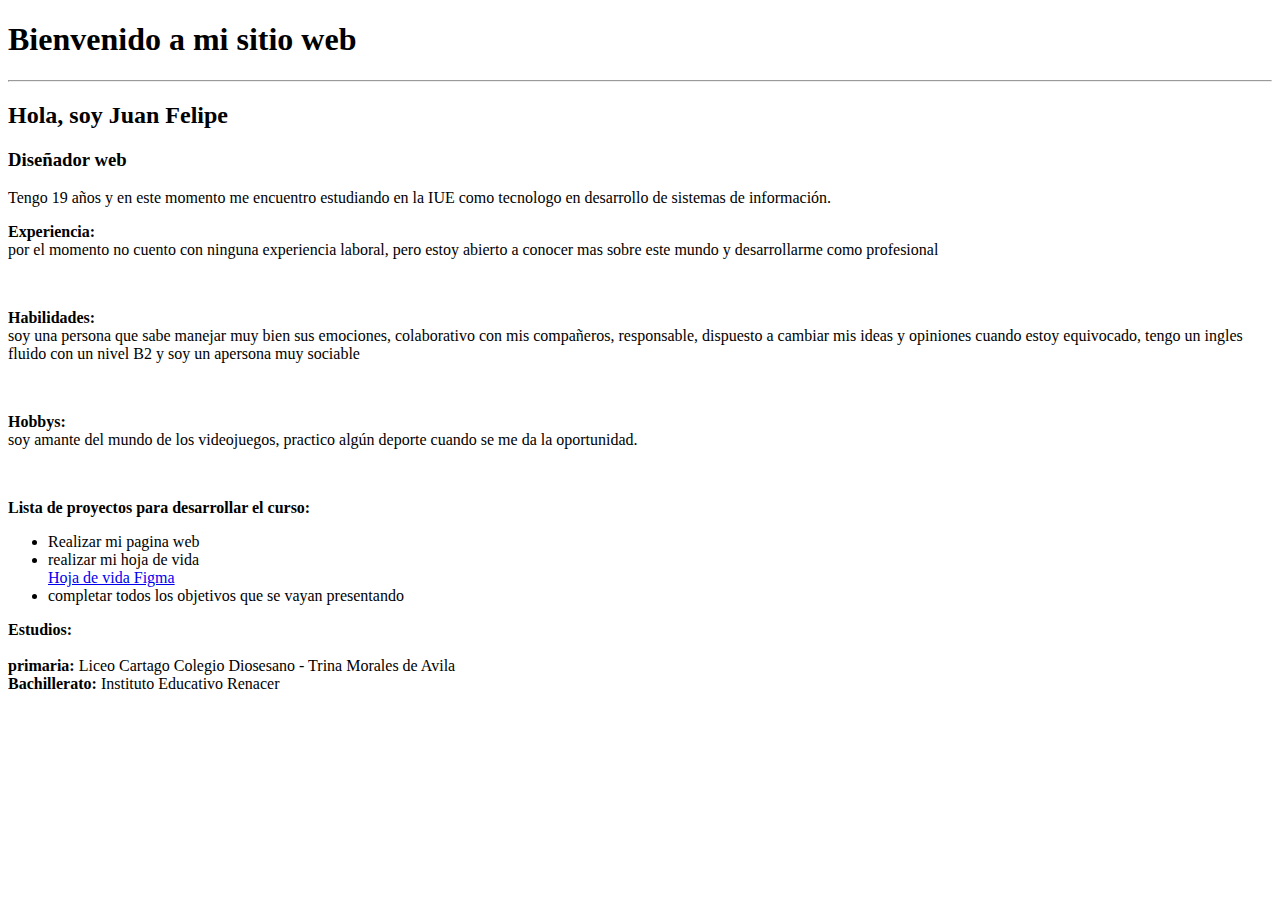
==== Pagina_SobreMi.html @ 54c022b4 "primera subida" ====
<!DOCTYPE html>
<html lang="en">
<head>
    <meta charset="UTF-8">
    <meta http-equiv="X-UA-Compatible" content="IE=edge">
    <meta name="viewport" content="width=device-width, initial-scale=1.0">
    <title>Sobre mi</title>
</head>
<body>
    <h1>Bienvenido a mi sitio web</h1>

  <hr>

  <p>
    <dl>
      <h2>Hola, soy Juan Felipe</h2>
    </dl>
    <dt>
      <h3>Diseñador web</h3>
    </dt>
  </p>


  <p>Tengo 19 años y en este momento
    me encuentro estudiando en la IUE
    como tecnologo en desarrollo de sistemas
    de información. </p>

  <p>
    <dl> <strong>Experiencia:</strong>
      <dt>
        por el momento no cuento con
        ninguna experiencia laboral, pero estoy
        abierto a conocer mas sobre este mundo y
        desarrollarme como profesional
      </dt>
    </dl>

    <br>

    <dl> <strong>Habilidades:</strong>
      <dt>
        soy una persona que sabe
        manejar muy bien sus emociones, colaborativo
        con mis compañeros, responsable, dispuesto a
        cambiar mis ideas y opiniones cuando estoy
        equivocado, tengo un ingles fluido con un
        nivel B2 y soy un apersona muy sociable
      </dt>
    </dl>

    <br>

    <dl> <strong>Hobbys:</strong>
      <dt>
        soy amante del mundo de los
        videojuegos, practico algún deporte cuando
        se me da la oportunidad.
      </dt>
    </dl>


  </p>

  <br>

  <p> <strong> Lista de proyectos para desarrollar el curso:</strong>

    <ul>
      <li>Realizar mi pagina web</li> 
      <li>realizar mi hoja de vida</li> <a href="https://www.figma.com/file/hfp55N60BN6HzHIBka7FPg/Presentacion1?node-id=0%3A1">Hoja de vida Figma</a>
      <li>completar todos los objetivos que se vayan presentando</li>
    </ul>

  </p>

  <strong>Estudios:</strong>
  <br>
  <br>
  <dt> <strong>primaria:</strong>
    Liceo Cartago
    Colegio Diosesano - Trina Morales de Avila
  </dt>
  <dt><strong>Bachillerato:</strong> Instituto Educativo Renacer</dt>
</body>
</html>
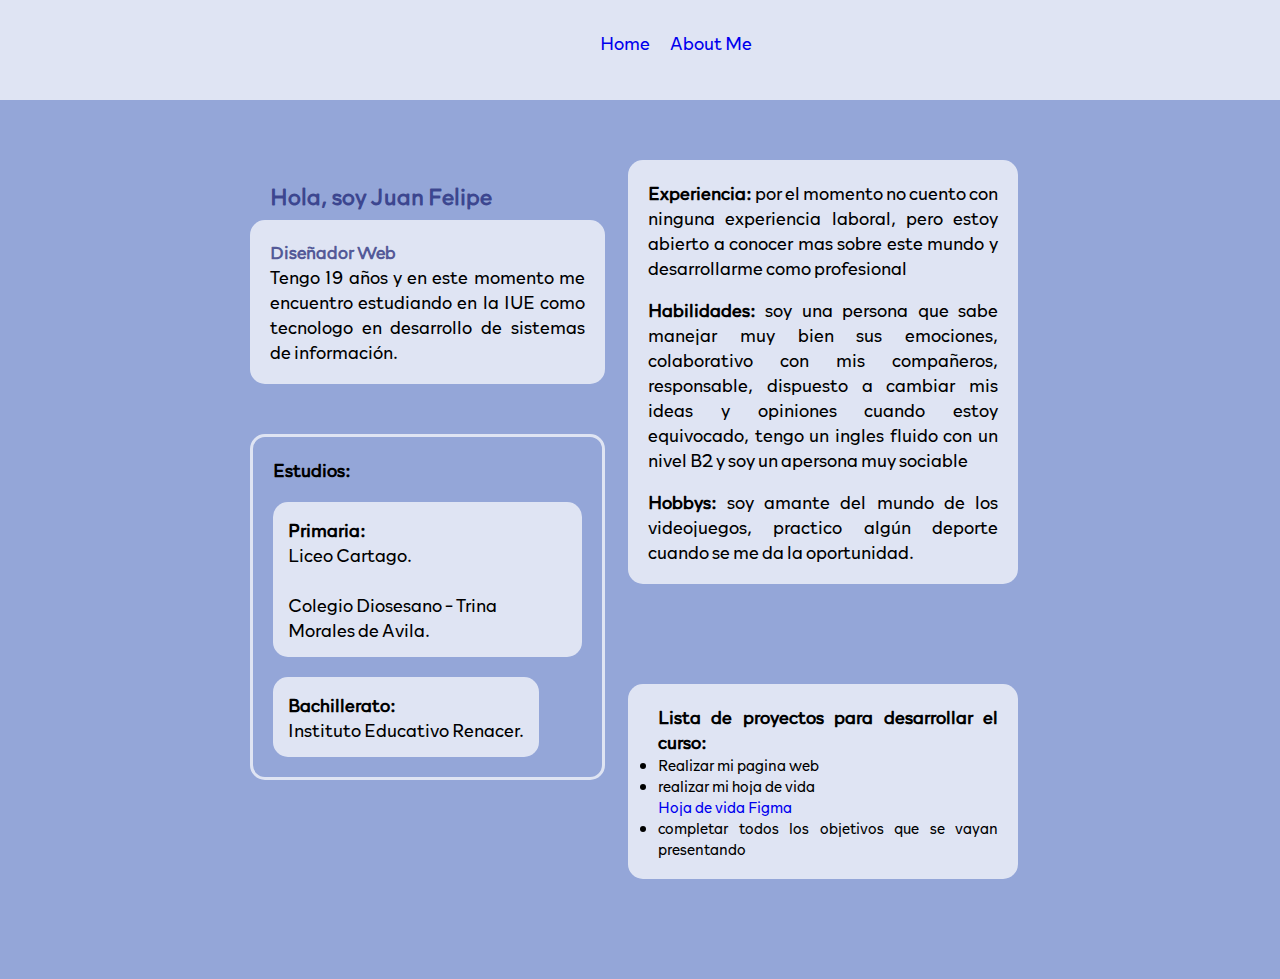
==== commit bc1f0785: "pagina sobre mi" ====
--- a/Pagina_SobreMi.html
+++ b/Pagina_SobreMi.html
@@ -4,83 +4,86 @@
     <meta charset="UTF-8">
     <meta http-equiv="X-UA-Compatible" content="IE=edge">
     <meta name="viewport" content="width=device-width, initial-scale=1.0">
+    <link rel="stylesheet" href=Estilo_SobreMi.css>
     <title>Sobre mi</title>
 </head>
 <body>
-    <h1>Bienvenido a mi sitio web</h1>
+  <header>
+    <p class="head">
+      <p><a href="index.html">Home</a></p>
+      <p class="aboutme"><a href="#">About Me </a></p>
+    </p>
+  </header>
 
-  <hr>
+  <section class="wrapper">
 
-  <p>
-    <dl>
-      <h2>Hola, soy Juan Felipe</h2>
-    </dl>
-    <dt>
-      <h3>Diseñador web</h3>
-    </dt>
-  </p>
+    <div class="one">
+      <p>
+        <h2>Hola, soy Juan Felipe</h2>
+    </p>
+    </div>
+    <div class="three">
+      <h3>Diseñador Web</h3>
+      <p>Tengo 19 años y en este momento
+        me encuentro estudiando en la IUE
+        como tecnologo en desarrollo de sistemas
+        de información. </p>
+      </div>
 
+  <div class="two">
 
-  <p>Tengo 19 años y en este momento
-    me encuentro estudiando en la IUE
-    como tecnologo en desarrollo de sistemas
-    de información. </p>
-
-  <p>
-    <dl> <strong>Experiencia:</strong>
-      <dt>
+  <p><strong>Experiencia:</strong>
         por el momento no cuento con
         ninguna experiencia laboral, pero estoy
         abierto a conocer mas sobre este mundo y
-        desarrollarme como profesional
-      </dt>
-    </dl>
-
-    <br>
-
-    <dl> <strong>Habilidades:</strong>
-      <dt>
+        desarrollarme como profesional</p>
+  <br>
+  <p><strong>Habilidades:</strong>
         soy una persona que sabe
         manejar muy bien sus emociones, colaborativo
         con mis compañeros, responsable, dispuesto a
         cambiar mis ideas y opiniones cuando estoy
         equivocado, tengo un ingles fluido con un
-        nivel B2 y soy un apersona muy sociable
-      </dt>
-    </dl>
-
-    <br>
-
-    <dl> <strong>Hobbys:</strong>
-      <dt>
+        nivel B2 y soy un apersona muy sociable</p>
+<br>
+ <p><strong>Hobbys:</strong>
         soy amante del mundo de los
         videojuegos, practico algún deporte cuando
-        se me da la oportunidad.
-      </dt>
-    </dl>
+        se me da la oportunidad.</p>
+</div>
+
+<div class="Estudio">
+  <p><strong>Estudios:</strong></p>
+
+  <div class="Primaria">
+    <p>
+      <strong>Primaria:</strong>
+      <br>
+        Liceo Cartago.
+        <br>
+        <br>
+        Colegio Diosesano - Trina Morales de Avila.
+  </div>
+  
+  <div class="Bachiller">
+    <p><strong>Bachillerato:</strong> <br>
+      Instituto Educativo Renacer.</p>  
+  </div>
+</div>
+
+  
+
+<div class="lista">
+<p> <strong> Lista de proyectos para desarrollar el curso:</strong>
+  <ul>
+    <li>Realizar mi pagina web</li> 
+    <li>realizar mi hoja de vida</li> <a href="https://www.figma.com/file/hfp55N60BN6HzHIBka7FPg/Presentacion1?node-id=0%3A1">Hoja de vida Figma</a>
+    <li>completar todos los objetivos que se vayan presentando</li>
+  </ul>
+</p>
+</div>
+</section>
 
 
-  </p>
-
-  <br>
-
-  <p> <strong> Lista de proyectos para desarrollar el curso:</strong>
-
-    <ul>
-      <li>Realizar mi pagina web</li> 
-      <li>realizar mi hoja de vida</li> <a href="https://www.figma.com/file/hfp55N60BN6HzHIBka7FPg/Presentacion1?node-id=0%3A1">Hoja de vida Figma</a>
-      <li>completar todos los objetivos que se vayan presentando</li>
-    </ul>
-
-  </p>
-
-  <strong>Estudios:</strong>
-  <br>
-  <br>
-  <dt> <strong>primaria:</strong>
-    Liceo Cartago
-    Colegio Diosesano - Trina Morales de Avila
-  </dt>
-  <dt><strong>Bachillerato:</strong> Instituto Educativo Renacer</dt>
 </body>
 </html>